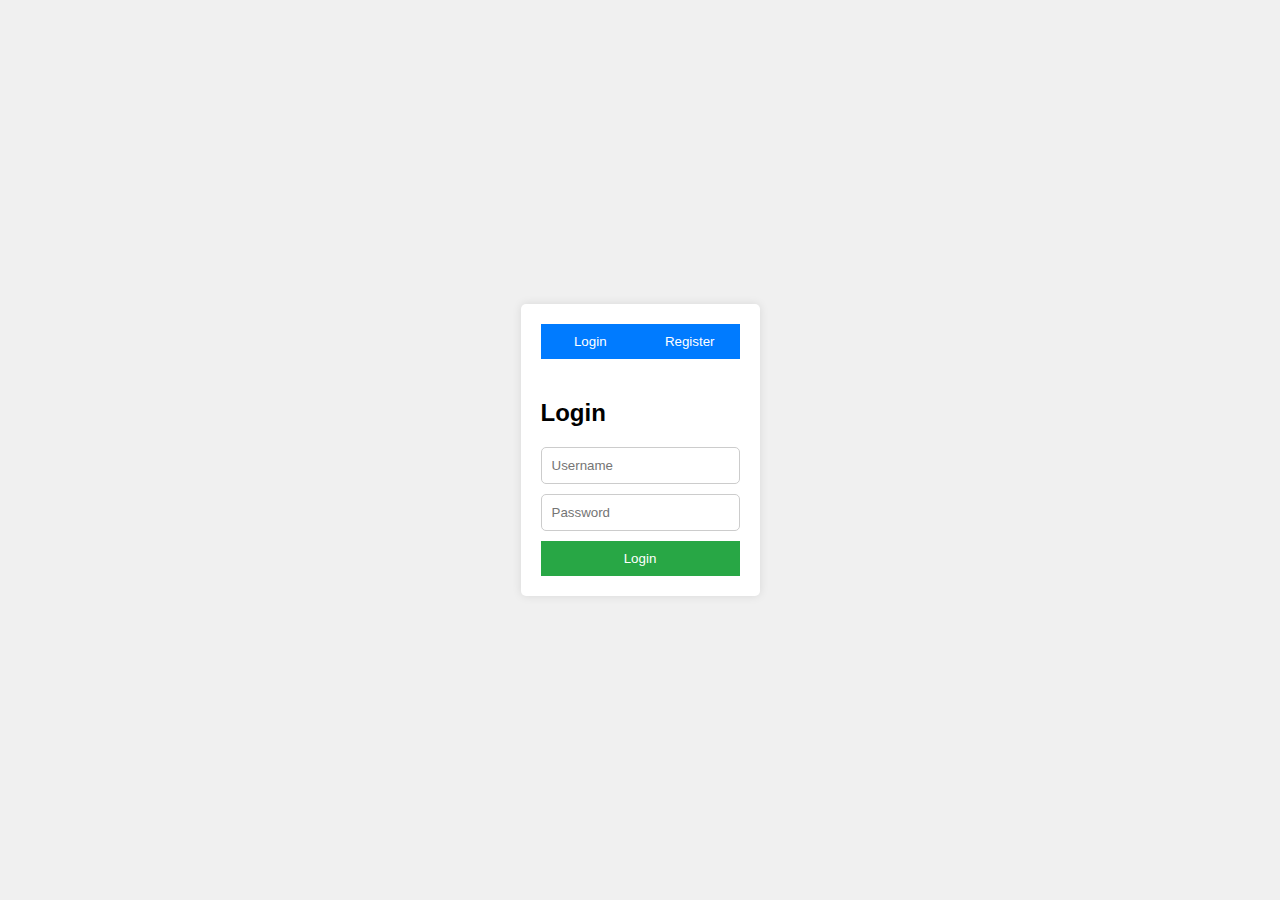
==== login.html @ 1d7aabc2 "rr" ====
<!DOCTYPE html>
<html lang="en">

<head>
    <meta charset="UTF-8">
    <meta name="viewport" content="width=device-width, initial-scale=1.0">
    <title>Login and Registration</title>
    <style>
        body {
            font-family: Arial, sans-serif;
            background-color: #f0f0f0;
            display: flex;
            justify-content: center;
            align-items: center;
            height: 100vh;
            margin: 0;
        }
        
        .container {
            background-color: #fff;
            padding: 20px;
            box-shadow: 0 0 10px rgba(0, 0, 0, 0.1);
            border-radius: 5px;
        }
        
        .form-container {
            display: flex;
            flex-direction: column;
            align-items: center;
        }
        
        .form-toggle {
            display: flex;
            justify-content: space-between;
            width: 100%;
            margin-bottom: 20px;
        }
        
        .form-toggle button {
            background-color: #007bff;
            color: #fff;
            border: none;
            padding: 10px;
            cursor: pointer;
            flex: 1;
            transition: background-color 0.3s;
        }
        
        .form-toggle button:hover {
            background-color: #0056b3;
        }
        
        .form {
            display: none;
            flex-direction: column;
            width: 100%;
        }
        
        .form input {
            margin-bottom: 10px;
            padding: 10px;
            border: 1px solid #ccc;
            border-radius: 5px;
        }
        
        .form button {
            background-color: #28a745;
            color: #fff;
            border: none;
            padding: 10px;
            cursor: pointer;
            transition: background-color 0.3s;
        }
        
        .form button:hover {
            background-color: #218838;
        }
        
        #login-form.active,
        #register-form.active {
            display: flex;
        }
    </style>
</head>

<body>
    <div class="container">
        <div class="form-container">
            <div class="form-toggle">
                <button id="login-toggle" onclick="toggleLogin()">Login</button>
                <button id="register-toggle" onclick="toggleRegister()">Register</button>
            </div>
            <form id="login-form" class="form">
                <h2>Login</h2>
                <input type="text" id="login-username" placeholder="Username" required>
                <input type="password" id="login-password" placeholder="Password" required>
                <button type="submit">Login</button>
            </form>
            <form id="register-form" class="form">
                <h2>Register</h2>
                <input type="text" id="register-username" placeholder="Username" required>
                <input type="email" id="register-email" placeholder="Email" required>
                <input type="password" id="register-password" placeholder="Password" required>
                <button type="submit">Register</button>
            </form>
        </div>
    </div>
    <script>
        function toggleLogin() {
            document.getElementById('login-form').classList.add('active');
            document.getElementById('register-form').classList.remove('active');
        }
        
        function toggleRegister() {
            document.getElementById('register-form').classList.add('active');
            document.getElementById('login-form').classList.remove('active');
        }
        
        document.getElementById('login-toggle').addEventListener('click', toggleLogin);
        document.getElementById('register-toggle').addEventListener('click', toggleRegister);
        toggleLogin();
    </script>
</body>

</html>
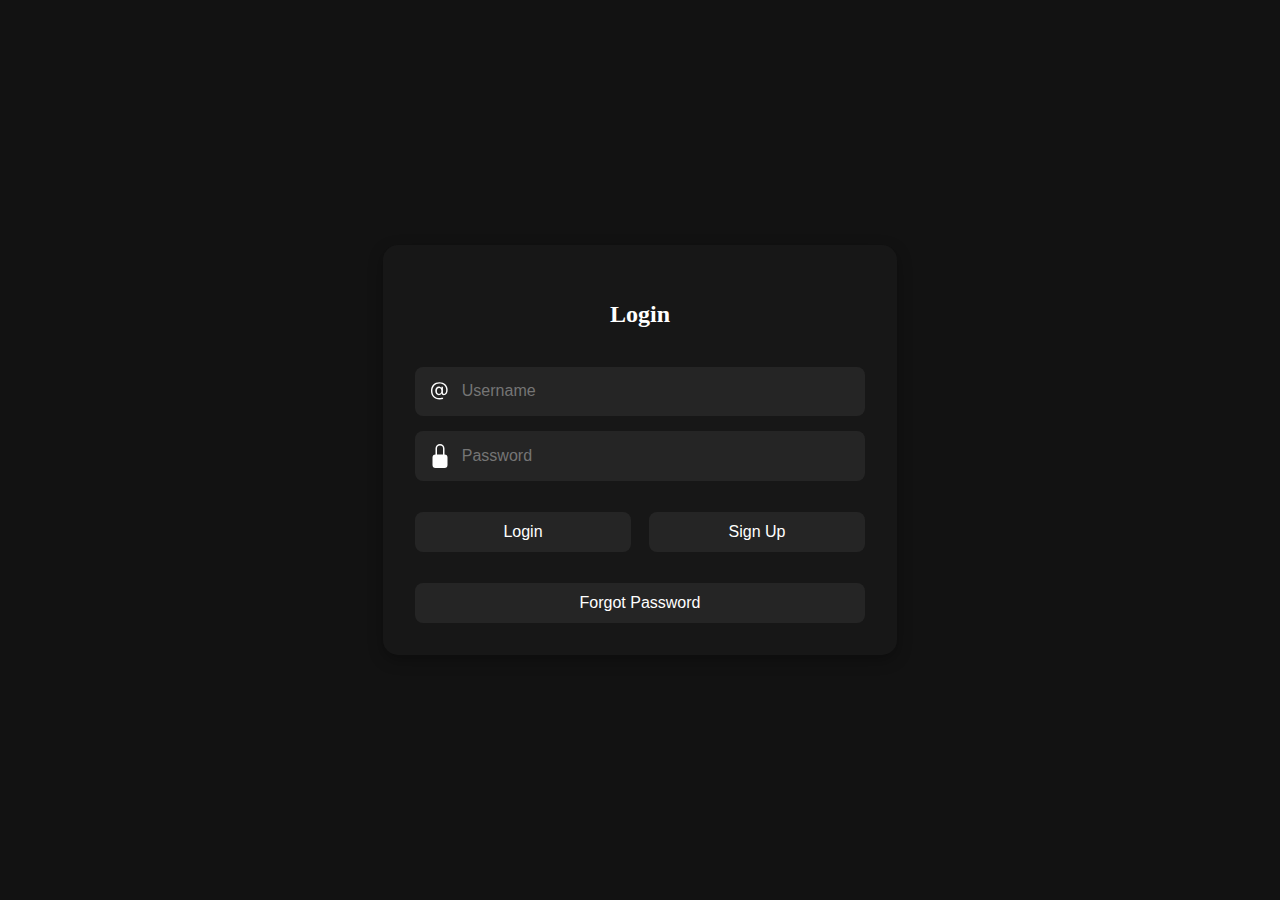
==== commit 3de6c8ca: "dcds" ====
--- a/login.html
+++ b/login.html
@@ -1,125 +1,31 @@
 <!DOCTYPE html>
 <html lang="en">
-
 <head>
     <meta charset="UTF-8">
     <meta name="viewport" content="width=device-width, initial-scale=1.0">
-    <title>Login and Registration</title>
-    <style>
-        body {
-            font-family: Arial, sans-serif;
-            background-color: #f0f0f0;
-            display: flex;
-            justify-content: center;
-            align-items: center;
-            height: 100vh;
-            margin: 0;
-        }
-        
-        .container {
-            background-color: #fff;
-            padding: 20px;
-            box-shadow: 0 0 10px rgba(0, 0, 0, 0.1);
-            border-radius: 5px;
-        }
-        
-        .form-container {
-            display: flex;
-            flex-direction: column;
-            align-items: center;
-        }
-        
-        .form-toggle {
-            display: flex;
-            justify-content: space-between;
-            width: 100%;
-            margin-bottom: 20px;
-        }
-        
-        .form-toggle button {
-            background-color: #007bff;
-            color: #fff;
-            border: none;
-            padding: 10px;
-            cursor: pointer;
-            flex: 1;
-            transition: background-color 0.3s;
-        }
-        
-        .form-toggle button:hover {
-            background-color: #0056b3;
-        }
-        
-        .form {
-            display: none;
-            flex-direction: column;
-            width: 100%;
-        }
-        
-        .form input {
-            margin-bottom: 10px;
-            padding: 10px;
-            border: 1px solid #ccc;
-            border-radius: 5px;
-        }
-        
-        .form button {
-            background-color: #28a745;
-            color: #fff;
-            border: none;
-            padding: 10px;
-            cursor: pointer;
-            transition: background-color 0.3s;
-        }
-        
-        .form button:hover {
-            background-color: #218838;
-        }
-        
-        #login-form.active,
-        #register-form.active {
-            display: flex;
-        }
-    </style>
+    <title>Centered Login Form</title>
+    <link rel="stylesheet" href="login.css">
 </head>
-
 <body>
-    <div class="container">
-        <div class="form-container">
-            <div class="form-toggle">
-                <button id="login-toggle" onclick="toggleLogin()">Login</button>
-                <button id="register-toggle" onclick="toggleRegister()">Register</button>
-            </div>
-            <form id="login-form" class="form">
-                <h2>Login</h2>
-                <input type="text" id="login-username" placeholder="Username" required>
-                <input type="password" id="login-password" placeholder="Password" required>
-                <button type="submit">Login</button>
-            </form>
-            <form id="register-form" class="form">
-                <h2>Register</h2>
-                <input type="text" id="register-username" placeholder="Username" required>
-                <input type="email" id="register-email" placeholder="Email" required>
-                <input type="password" id="register-password" placeholder="Password" required>
-                <button type="submit">Register</button>
-            </form>
+    <form class="form">
+        <p id="heading">Login</p>
+        <div class="field">
+            <svg class="input-icon" xmlns="http://www.w3.org/2000/svg" width="16" height="16" fill="currentColor" viewBox="0 0 16 16">
+                <path d="M13.106 7.222c0-2.967-2.249-5.032-5.482-5.032-3.35 0-5.646 2.318-5.646 5.702 0 3.493 2.235 5.708 5.762 5.708.862 0 1.689-.123 2.304-.335v-.862c-.43.199-1.354.328-2.29.328-2.926 0-4.813-1.88-4.813-4.798 0-2.844 1.921-4.881 4.594-4.881 2.735 0 4.608 1.688 4.608 4.156 0 1.682-.554 2.769-1.416 2.769-.492 0-.772-.28-.772-.76V5.206H8.923v.834h-.11c-.266-.595-.881-.964-1.6-.964-1.4 0-2.378 1.162-2.378 2.823 0 1.737.957 2.906 2.379 2.906.8 0 1.415-.39 1.709-1.087h.11c.081.67.703 1.148 1.503 1.148 1.572 0 2.57-1.415 2.57-3.643zm-7.177.704c0-1.197.54-1.907 1.456-1.907.93 0 1.524.738 1.524 1.907S8.308 9.84 7.371 9.84c-.895 0-1.442-.725-1.442-1.914z"></path>
+            </svg>
+            <input autocomplete="off" placeholder="Username" class="input-field" type="text">
         </div>
-    </div>
-    <script>
-        function toggleLogin() {
-            document.getElementById('login-form').classList.add('active');
-            document.getElementById('register-form').classList.remove('active');
-        }
-        
-        function toggleRegister() {
-            document.getElementById('register-form').classList.add('active');
-            document.getElementById('login-form').classList.remove('active');
-        }
-        
-        document.getElementById('login-toggle').addEventListener('click', toggleLogin);
-        document.getElementById('register-toggle').addEventListener('click', toggleRegister);
-        toggleLogin();
-    </script>
+        <div class="field">
+            <svg class="input-icon" xmlns="http://www.w3.org/2000/svg" width="16" height="16" fill="currentColor" viewBox="0 0 16 16">
+                <path d="M8 1a2 2 0 0 1 2 2v4H6V3a2 2 0 0 1 2-2zm3 6V3a3 3 0 0 0-6 0v4a2 2 0 0 0-2 2v5a2 2 0 0 0 2 2h6a2 2 0 0 0 2-2V9a2 2 0 0 0-2-2z"></path>
+            </svg>
+            <input placeholder="Password" class="input-field" type="password">
+        </div>
+        <div class="btn">
+            <button class="button1">Login</button>
+            <button class="button2">Sign Up</button>
+        </div>
+        <button class="button3">Forgot Password</button>
+    </form>
 </body>
-
 </html>--- a/login.css
+++ b/login.css
@@ -0,0 +1,94 @@
+body {
+    display: flex;
+    justify-content: center;
+    align-items: center;
+    height: 100vh;
+    background-color: #121212;
+    margin: 0;
+}
+
+.form {
+    display: flex;
+    flex-direction: column;
+    gap: 15px;
+    width: 450px;
+    padding: 2em;
+    background-color: #171717;
+    border-radius: 15px;
+    box-shadow: 0 5px 15px rgba(0, 0, 0, 0.3);
+    text-align: center;
+    transition: .4s ease-in-out;
+}
+
+.form:hover {
+    transform: scale(1.05);
+    border: 1px solid black;
+}
+
+#heading {
+    margin-bottom: 1em;
+    color: white;
+    font-size: 1.5em;
+    font-weight: bold;
+}
+
+.field {
+    display: flex;
+    align-items: center;
+    gap: 0.5em;
+    padding: 0.8em;
+    border-radius: 8px;
+    background-color: #252525;
+}
+
+.input-icon {
+    height: 1.5em;
+    width: 1.5em;
+    fill: white;
+}
+
+.input-field {
+    flex: 1;
+    border: none;
+    outline: none;
+    background: none;
+    color: white;
+    font-size: 1em;
+}
+
+.btn {
+    display: flex;
+    justify-content: space-between;
+    margin-top: 1em;
+}
+
+.button1, .button2, .button3 {
+    padding: 0.7em;
+    border-radius: 8px;
+    border: none;
+    outline: none;
+    cursor: pointer;
+    font-size: 1em;
+    transition: .3s ease-in-out;
+}
+
+.button1, .button2 {
+    background-color: #252525;
+    color: white;
+    width: 48%;
+}
+
+.button1:hover, .button2:hover {
+    background-color: black;
+}
+
+.button3 {
+    margin-top: 1em;
+    background-color: #252525;
+    color: white;
+    width: 100%;
+}
+
+.button3:hover {
+    background-color: red;
+}